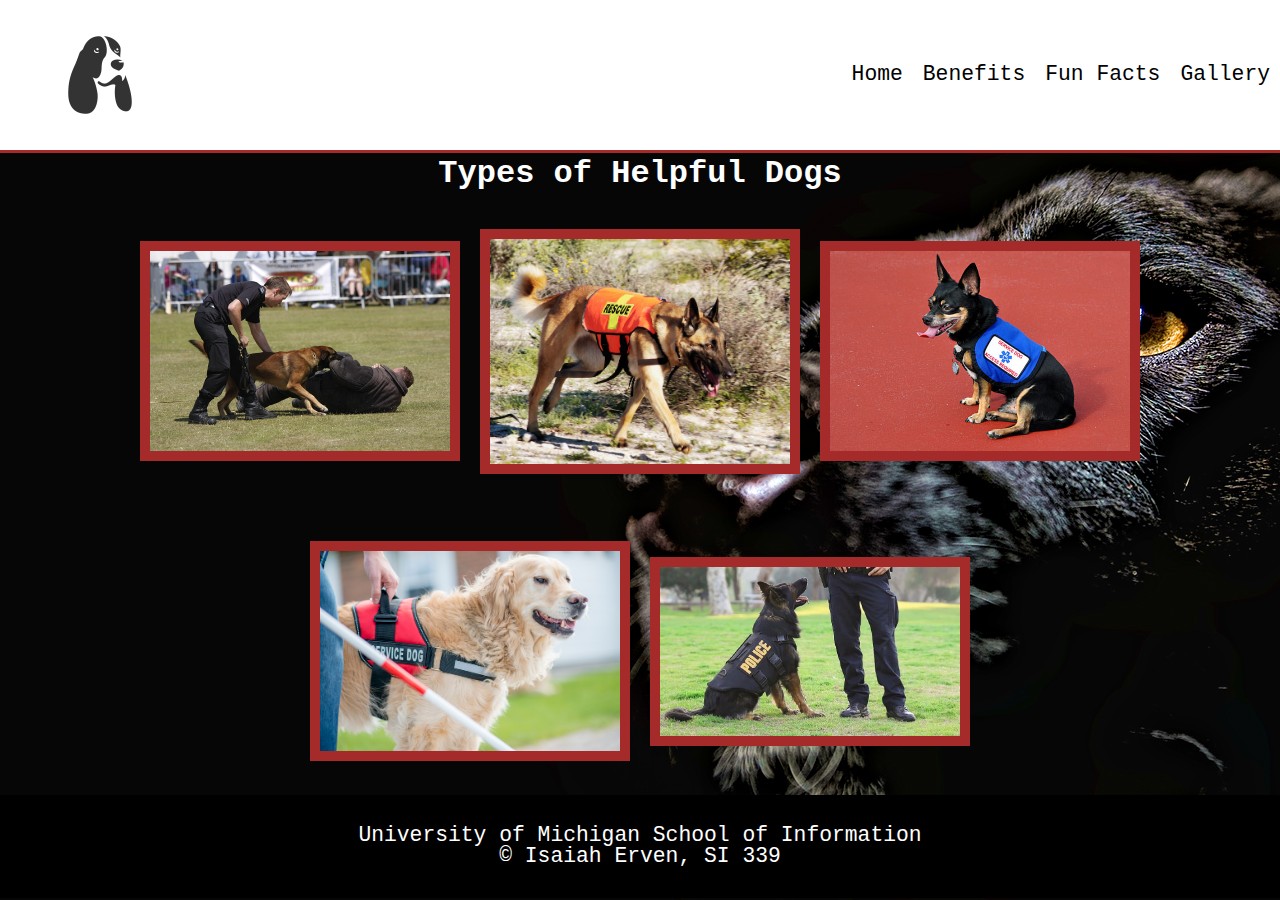
==== benefits.html @ 5b3137aa "initial push" ====
<!DOCTYPE html>
<html lang="en">
  <head>
    <meta name="viewport" content="width=device-width, initial-scale=1.0">
    <meta charset="utf-8">
    <link rel="shortcut icon" type="image/png" href="images/logo_icon.png"/>

    <link rel="stylesheet" type="text/css" href="css/html5reset.css">
    <link rel="stylesheet" type="text/css" href="css/style.css">
    <link href="https://fonts.googleapis.com/css?family=Raleway:200&display=swap" rel="stylesheet">
    <title>The Importance of Dogs</title>
  </head>
  <body>
    <a class = "skip" href="#skip">Skip to Main Content</a>
    <header>
      <img src="images/logo.png" alt="logo" id = "logo">
      <nav>
        <ul class="nav_links">
          <li class="nav_item"><a href="index.html">Home</a></li>
          <li class="nav_item"><a href="benefits.html">Benefits</a></li>
          <li class="nav_item"><a href="facts.html">Fun Facts</a></li>
          <li class="nav_item"><a href="gallery.html">Gallery</a></li>
        </ul>
    </nav>
  </header>
  <main class="about" id="skip" tabindex="0">
    <h2 id = "gallery">Types of Helpful Dogs</h2>
    <div class="gallery"> 
      <img id="image1" src="images/helperdog1.jpg" alt="" />
      <img id="image2" src="images/helperdog2.png" alt="" />
      <img id="image3" src="images/helperdog3.jpg" alt="" />
      <img id="image4" src="images/helperdog4.jpg" alt="" />
      <img id="image5" src="images/helperdog5.jpg" alt="" />
    </div>
      </main>

    <footer>
      <p>University of Michigan School of Information <br/>
        &copy; Isaiah Erven, SI 339</p>
    </footer>
  </body>
</html>
---- css/style.css ----
body{
  font-family: 'Courier New', sans-serif;
  margin: 0;
  padding: 0;
  font-size: 16pt;
  background-image: url('../images/concrete.jpg');
  background-repeat: no-repeat;
  color: white;
  background-color: black;
}

h1{
  font-size: 2em;
  text-align: center;
  line-height: 2;
}

h2{
  font-size: 1.5em;
  text-align: center;
  padding: 5px;
}

p {
  padding: 0 30px;
}

a.skip{
  background: white;
  left: 0;
  padding: 6px;
  position: absolute;
  top: -40px;
  -webkit-transition: top 1s ease-out;
  transition: top 1s ease-out;
  z-index: 1;
}

a.skip:focus{
  top:20px;
  color: black;
  text-decoration-style: solid;
}

*:focus{
  border: 2px solid black;
}

footer{
  background-color: black;
  color: white;
  padding: 30px;
  text-align: center;
}

@-webkit-keyframes logo_wiggle{
  from {width: 25px;}
  to {width: 200px;}

}

@keyframes logo_wiggle{
   from {width: 25px;}
  to {width: 200px;}


} 

#logo{
  animation-name: logo_wiggle;
  animation-duration: 10s;
  width: 200px;
}

.pricing{
    min-height: 500px;
    display: flex;
    flex-wrap: wrap;
    align-items: center;
    justify-content: center;
  
}

.card {
  margin: 12px;
  background: #fff;
  border-radius: 7px;
  padding: 0 0 50px 0;
  flex-basis: 400px;

}

.card > header{
  background: #288080;
  border: 2px solid #45ADAD;
  padding: 20px 0;
  border-radius: 7px 7px 0 0;
}

.card > ul{
  list-style: none;
  padding: 0;
}

.card > ul li {
  width: 90%;
  margin: 20px auto;
}

.card button{
  width: 90%;
  height: 40px;
  border: 0;
  margin-left: 12px;
  border-radius: 7px;
  background: brown;
  color: white;
  font-size: 1em;
}

.card h3{
  font-size: 4em;
  color: white;
  text-align: center;
}

.card_big{
  -webkit-transform: initial;
          transform: initial;
}

.gallery{
  min-height: 600px;
  display: flex;
  flex-wrap: wrap;
  align-items: center;
  justify-content: center;
}

.gallery > img{
  border: 10px brown solid;
  margin: 10px;
  width: 300px;
}

header{
  background: #fff;
  border-bottom: 3px solid brown;
  display: flex;
  align-items: center;
  flex-direction: column;
  align-self: center;
}

.nav_links{
  display: flex;
  flex-direction: column;
}

.nav_item a{
  color: black;
  text-decoration: none;
}

.nav_item a:hover, a:focus{
  color: brown;
  text-decoration: underline;
  -webkit-text-decoration-style: dotted;
          text-decoration-style: dotted;
}

@media screen and (min-width: 850px){

  .card {
    flex-basis: 225px;
  }

  .card_big{
    -webkit-transform: scaleX(1.12);
            transform: scaleX(1.12);
  }


  header{
    display: flex;
    flex-direction: row;
    justify-content: space-between;
  }

  .nav_links{
    display: flex;
    flex-direction: row;
  }

  .nav_item a{
    padding: 10px;
  }
}

@media print { 
  .card {
    flex-basis: 200px;
  } 
  body{
    background-image: none; 
  }
  .gallery, #gallery{
    display: none;
  }
  .pricing{
    align-items: flex-start;
  }
}

@media screen and (prefers-reduced-motion: reduce){
  #logo{
      animation: none;
  }
}
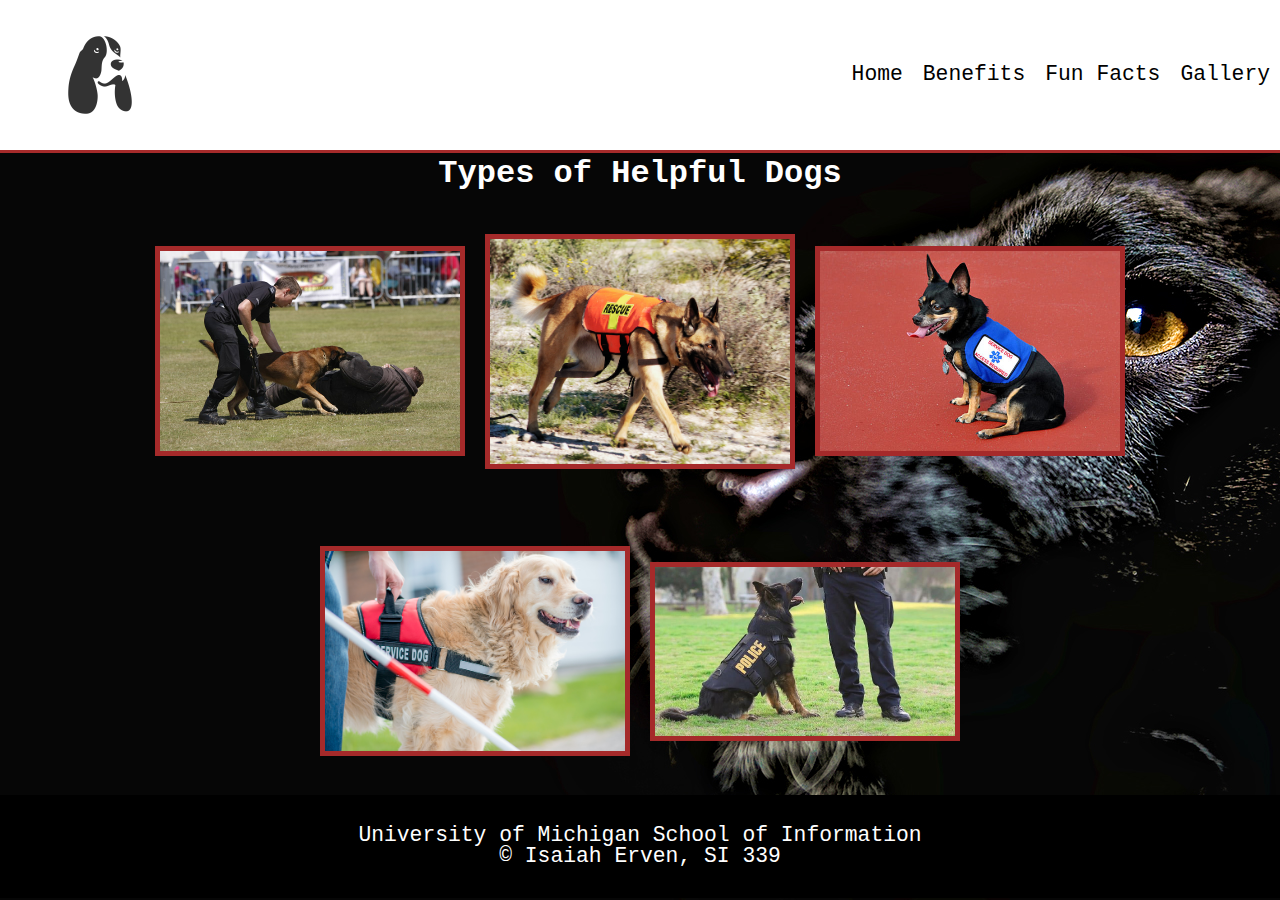
==== commit a5988f24: "mobil edits" ====
--- a/benefits.html
+++ b/benefits.html
@@ -4,10 +4,8 @@
     <meta name="viewport" content="width=device-width, initial-scale=1.0">
     <meta charset="utf-8">
     <link rel="shortcut icon" type="image/png" href="images/logo_icon.png"/>
-
     <link rel="stylesheet" type="text/css" href="css/html5reset.css">
     <link rel="stylesheet" type="text/css" href="css/style.css">
-    <link href="https://fonts.googleapis.com/css?family=Raleway:200&display=swap" rel="stylesheet">
     <title>The Importance of Dogs</title>
   </head>
   <body>
--- a/css/style.css
+++ b/css/style.css
@@ -72,7 +72,7 @@
   width: 200px;
 }
 
-.pricing{
+.intro{
     min-height: 500px;
     display: flex;
     flex-wrap: wrap;
@@ -138,7 +138,7 @@
 }
 
 .gallery > img{
-  border: 10px brown solid;
+  border: 5px brown solid;
   margin: 10px;
   width: 300px;
 }
@@ -207,7 +207,7 @@
   .gallery, #gallery{
     display: none;
   }
-  .pricing{
+  .intro_header{
     align-items: flex-start;
   }
 }
